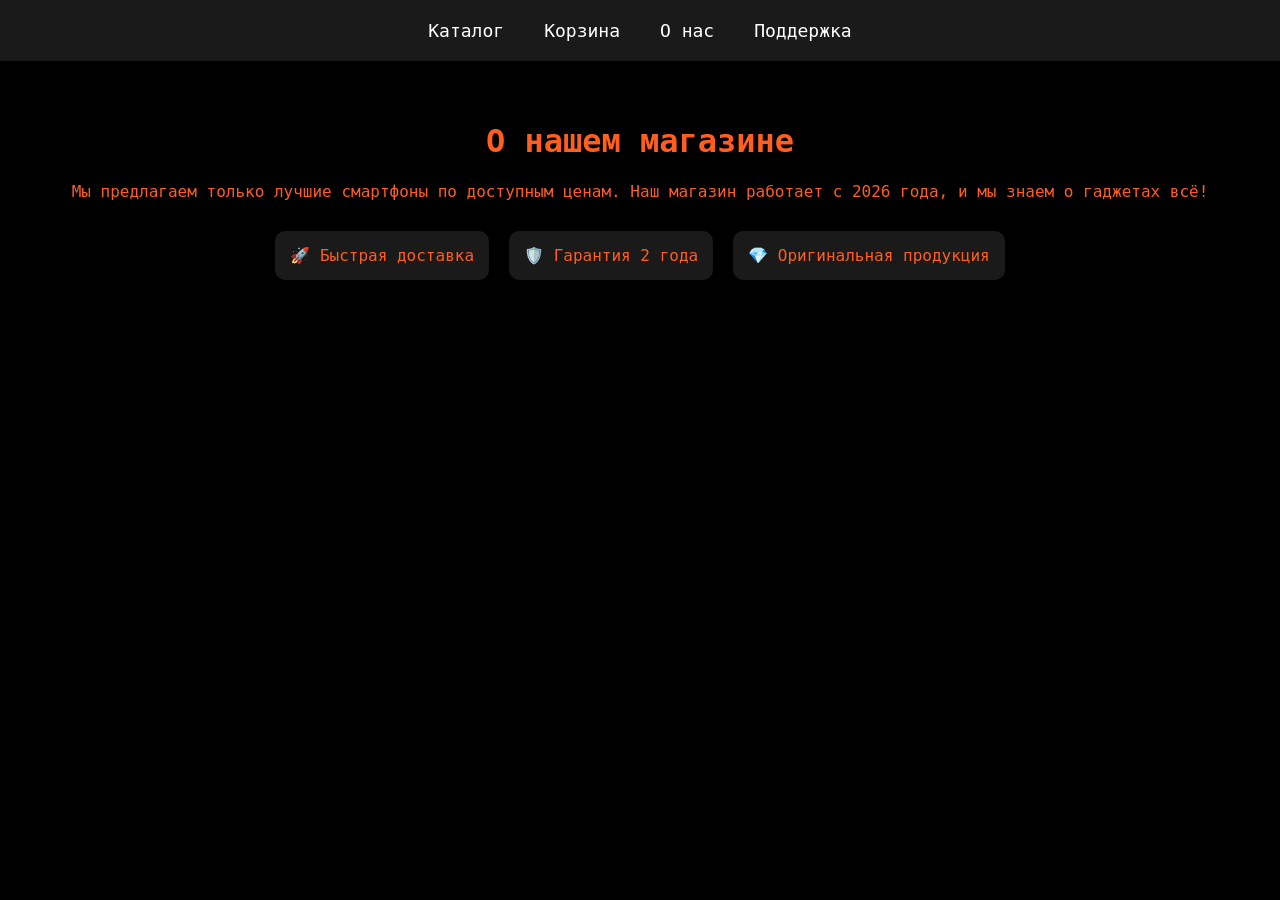
==== About_us.html @ 6d5170be "Add files via upload" ====
<!DOCTYPE html>
<html lang="ru">
<head>
    <meta charset="UTF-8">
    <title>About Us - Phone Shop</title>
    <link rel="stylesheet" href="Shops.css"> </head>
<body>
    <div class="prev">
        <a href="Products.html">Каталог</a>
        <a href="Cart.html">Корзина</a>
        <a href="About_us.html">О нас</a>
        <a href="Support.html">Поддержка</a>
    </div>


    <div class="content-box">
        <h1>О нашем магазине</h1>
        <p>Мы предлагаем только лучшие смартфоны по доступным ценам. Наш магазин работает с 2026 года, и мы знаем о гаджетах всё!</p>
        
        <div class="features">
            <div class="feat-item">🚀 Быстрая доставка</div>
            <div class="feat-item">🛡️ Гарантия 2 года</div>
            <div class="feat-item">💎 Оригинальная продукция</div>
        </div>
    </div>
</body>
</html>
---- Shops.css ----
body {
    margin: 0;
    padding: 0;
    background-color: #000;
    font-family: "Source Code Pro", monospace;
    color: rgb(255, 94, 30);
}

.prev {
    display: flex;
    justify-content: center;
    align-items: center;
    gap: 40px;
    background-color: #1a1a1a;
    padding: 20px 0;
    width: 100%;
}

.prev a {
    text-decoration: none;
    color: white;
    font-size: 18px;
    transition: 0.5s;
}

.prev a:hover {
    color: rgb(255, 123, 36);
}

.content-box {
    text-align: center;
    padding: 40px;
}

.support-table {
    margin: 20px auto;
    border-collapse: collapse;
    width: 80%;
}

.support-table th, .support-table td {
    border: 1px solid #444;
    padding: 10px;
}

.features {
    display: flex;
    justify-content: center;
    gap: 20px;
    margin-top: 30px;
}

.feat-item {
    background: #1a1a1a;
    padding: 15px;
    border-radius: 10px;
}
.product-image {
    display: block;
    float: left;
    margin-top: 20px;
    margin-left: 20px;
    width: 200px;
    height: auto;
    border-radius: 10px;
}
#A1 {
    color:#000;
    display: block;
    margin-left: 240px;
    margin-top: 40px;
    font-size: 18px;
    border: 1px solid #444;
    border-radius: 15px;
    width: fit-content;
    padding: 15px;
    background-color: rgb(255, 255, 255);
    backdrop-filter: blur(5px);
}
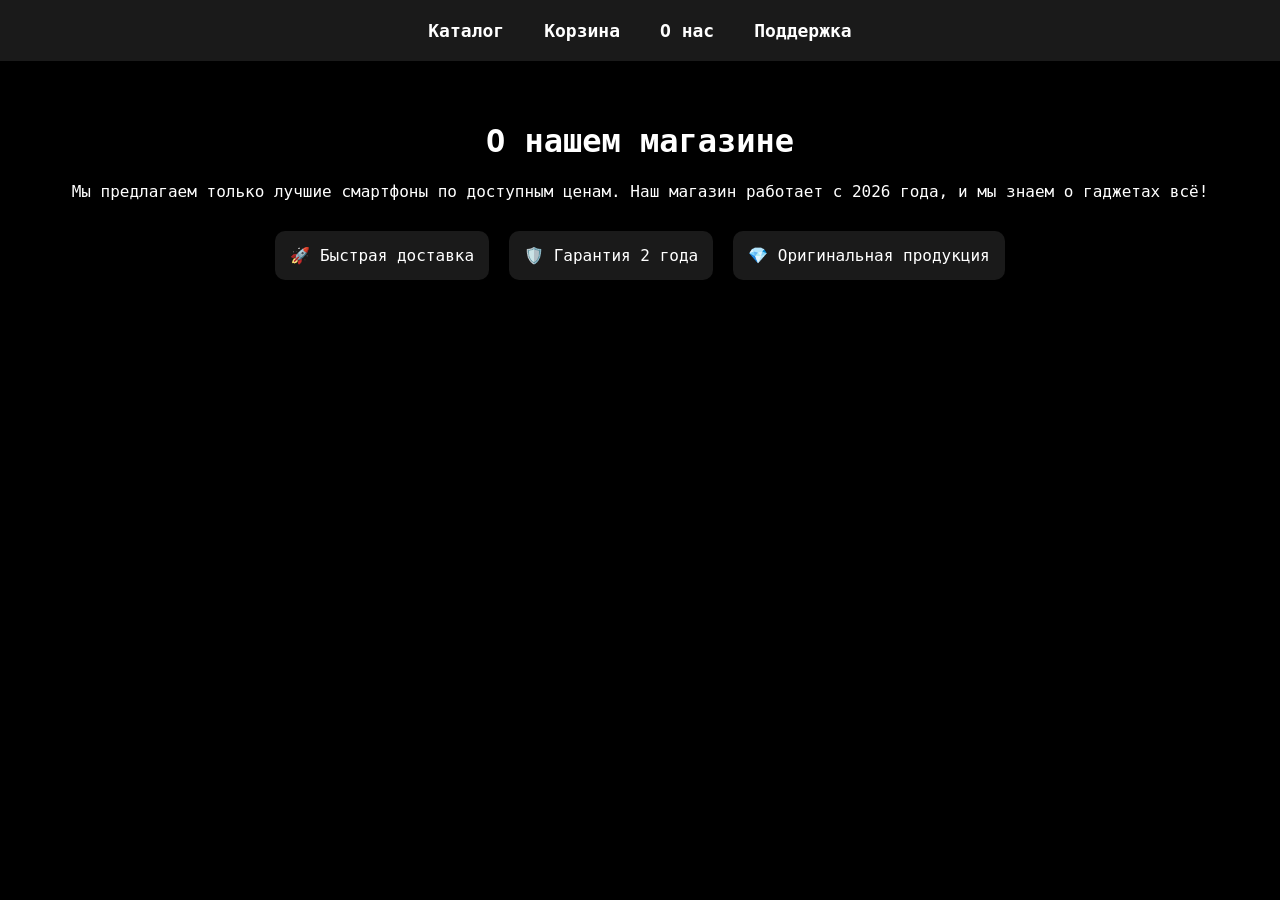
==== commit aac38450: "Add files via upload" ====
--- a/About_us.html
+++ b/About_us.html
@@ -1,12 +1,15 @@
 <!DOCTYPE html>
 <html lang="ru">
+
 <head>
     <meta charset="UTF-8">
     <title>About Us - Phone Shop</title>
-    <link rel="stylesheet" href="Shops.css"> </head>
+    <link rel="stylesheet" href="Shops.css">
+</head>
+
 <body>
     <div class="prev">
-        <a href="Products.html">Каталог</a>
+        <a href="index.html">Каталог</a>
         <a href="Cart.html">Корзина</a>
         <a href="About_us.html">О нас</a>
         <a href="Support.html">Поддержка</a>
@@ -15,8 +18,9 @@
 
     <div class="content-box">
         <h1>О нашем магазине</h1>
-        <p>Мы предлагаем только лучшие смартфоны по доступным ценам. Наш магазин работает с 2026 года, и мы знаем о гаджетах всё!</p>
-        
+        <p>Мы предлагаем только лучшие смартфоны по доступным ценам. Наш магазин работает с 2026 года, и мы знаем о
+            гаджетах всё!</p>
+
         <div class="features">
             <div class="feat-item">🚀 Быстрая доставка</div>
             <div class="feat-item">🛡️ Гарантия 2 года</div>
@@ -24,4 +28,5 @@
         </div>
     </div>
 </body>
+
 </html>
--- a/Shops.css
+++ b/Shops.css
@@ -3,7 +3,7 @@
     padding: 0;
     background-color: #000;
     font-family: "Source Code Pro", monospace;
-    color: rgb(255, 94, 30);
+    color: white;
 }
 
 .prev {
@@ -16,15 +16,107 @@
     width: 100%;
 }
 
+.logo {
+    color: chartreuse;
+    font-weight: bold;
+    font-size: 24px;
+    margin-right: 50px;
+}
+
 .prev a {
     text-decoration: none;
     color: white;
+    font-weight: bold;
     font-size: 18px;
-    transition: 0.5s;
+    transition: 0.3s;
 }
 
 .prev a:hover {
-    color: rgb(255, 123, 36);
+    color: chartreuse;
+}
+
+.banner {
+    width: 90%;
+    max-width: 1200px;
+    margin: 20px auto;
+    border-radius: 15px;
+    overflow: hidden;
+    height: 350px;
+}
+
+.banner img {
+    width: 100%;
+    height: 100%;
+    object-fit: cover;
+}
+
+.products-grid {
+    display: grid;
+    grid-template-columns: repeat(3, 1fr);
+    gap: 30px;
+    padding: 40px;
+    max-width: 1200px;
+    margin: 0 auto;
+}
+
+.product-card {
+    background-color: #1a1a1a;
+    padding: 20px;
+    border-radius: 15px;
+    text-align: center;
+    transition: 0.3s;
+    border: 1px solid #333;
+}
+
+.product-card:hover {
+    transform: translateY(-5px);
+    border-color: chartreuse;
+}
+
+.product-card img {
+    height: 200px;
+    width: 100%;
+    object-fit: contain;
+    margin-bottom: 15px;
+    /* Если хочешь убрать белый фон у всех сразу, раскомментируй строку ниже: */
+    /* background-color: white; border-radius: 10px; */
+}
+
+.price {
+    display: block;
+    font-size: 22px;
+    color: chartreuse;
+    margin: 10px 0;
+}
+
+.buttons {
+    display: flex;
+    gap: 10px;
+    justify-content: center;
+}
+
+.cart-btn,
+.buy-btn {
+    padding: 10px 15px;
+    border-radius: 5px;
+    border: none;
+    font-weight: bold;
+    cursor: pointer;
+    transition: 0.2s;
+}
+
+.cart-btn {
+    background-color: #333;
+    color: white;
+}
+
+.buy-btn {
+    background-color: chartreuse;
+    color: black;
+}
+
+.buy-btn:hover {
+    box-shadow: 0 0 10px chartreuse;
 }
 
 .content-box {
@@ -36,11 +128,13 @@
     margin: 20px auto;
     border-collapse: collapse;
     width: 80%;
+    color: white;
 }
 
-.support-table th, .support-table td {
+.support-table th,
+.support-table td {
     border: 1px solid #444;
-    padding: 10px;
+    padding: 15px;
 }
 
 .features {
@@ -54,26 +148,4 @@
     background: #1a1a1a;
     padding: 15px;
     border-radius: 10px;
-}
-.product-image {
-    display: block;
-    float: left;
-    margin-top: 20px;
-    margin-left: 20px;
-    width: 200px;
-    height: auto;
-    border-radius: 10px;
-}
-#A1 {
-    color:#000;
-    display: block;
-    margin-left: 240px;
-    margin-top: 40px;
-    font-size: 18px;
-    border: 1px solid #444;
-    border-radius: 15px;
-    width: fit-content;
-    padding: 15px;
-    background-color: rgb(255, 255, 255);
-    backdrop-filter: blur(5px);
 }
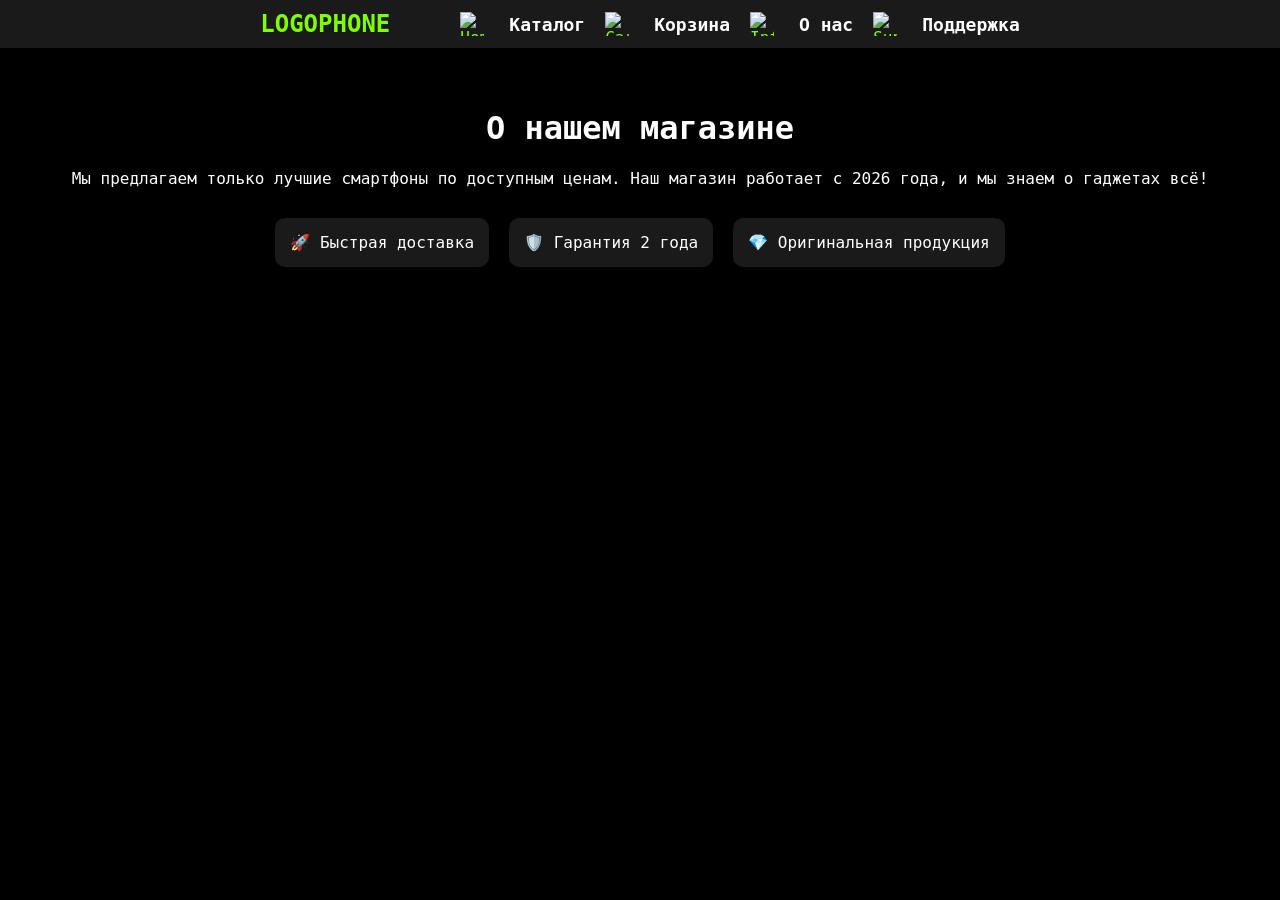
==== commit 25226557: "Add files via upload" ====
--- a/About_us.html
+++ b/About_us.html
@@ -9,9 +9,14 @@
 
 <body>
     <div class="prev">
+        <div class="logo">LOGOPHONE</div>
+        <img src="https://cdn-icons-png.flaticon.com/512/12765/12765761.png" alt="Home Icon" class="home-icon">
         <a href="index.html">Каталог</a>
+        <img src="https://cdn-icons-png.flaticon.com/512/6463/6463564.png" alt="Cart Icon" class="cart-icon">
         <a href="Cart.html">Корзина</a>
+        <img src="https://cdn-icons-png.flaticon.com/512/943/943593.png" alt="Info Icon" class="info-icon">
         <a href="About_us.html">О нас</a>
+        <img src="https://cdn-icons-png.flaticon.com/512/837/837877.png" alt="Support Icon" class="support-icon">
         <a href="Support.html">Поддержка</a>
     </div>
 
--- a/Shops.css
+++ b/Shops.css
@@ -10,10 +10,11 @@
     display: flex;
     justify-content: center;
     align-items: center;
-    gap: 40px;
+    gap: 20px;
     background-color: #1a1a1a;
-    padding: 20px 0;
+    padding: 10px 0;
     width: 100%;
+    margin-right: 20px;
 }
 
 .logo {
@@ -46,7 +47,7 @@
 
 .banner img {
     width: 100%;
-    height: 100%;
+    height: 450px;
     object-fit: cover;
 }
 
@@ -69,7 +70,7 @@
 }
 
 .product-card:hover {
-    transform: translateY(-5px);
+    transform: translateY(-10px);
     border-color: chartreuse;
 }
 
@@ -78,8 +79,8 @@
     width: 100%;
     object-fit: contain;
     margin-bottom: 15px;
-    /* Если хочешь убрать белый фон у всех сразу, раскомментируй строку ниже: */
-    /* background-color: white; border-radius: 10px; */
+    background-color: white;
+    border-radius: 10px;
 }
 
 .price {
@@ -148,4 +149,157 @@
     background: #1a1a1a;
     padding: 15px;
     border-radius: 10px;
+}
+
+hr {
+    border: 0;
+    height: 1px;
+    background: #707070;
+}
+
+.contact-info {
+    text-align: center;
+    margin-bottom: 40px;
+    background-color: #6d6d6d;
+}
+
+.cart-container {
+    max-width: 900px;
+    margin: 0 auto;
+    background-color: #1a1a1a;
+    padding: 30px;
+    border-radius: 20px;
+    border: 1px solid #333;
+}
+
+.cart-item {
+    display: flex;
+    align-items: center;
+    justify-content: space-between;
+    padding: 20px 0;
+    border-bottom: 1px solid #333;
+}
+
+.cart-img {
+    height: 80px;
+    object-fit: contain;
+}
+
+.cart-info {
+    flex: 2;
+    text-align: left;
+    padding-left: 20px;
+}
+
+.cart-info h3 {
+    margin: 0;
+    color: chartreuse;
+}
+
+.cart-quantity {
+    display: flex;
+    align-items: center;
+    gap: 15px;
+    flex: 1;
+}
+
+.qty-btn {
+    background: #333;
+    color: rgb(255, 255, 255);
+    border: none;
+    padding: 5px 12px;
+    border-radius: 5px;
+    cursor: pointer;
+}
+
+.cart-price {
+    font-size: 20px;
+    font-weight: bold;
+    flex: 1;
+}
+
+.remove-btn {
+    background: none;
+    border: none;
+    color: #666;
+    font-size: 24px;
+    cursor: pointer;
+    transition: 0.3s;
+}
+
+.remove-btn:hover {
+    color: #FFC000;
+}
+
+.cart-summary {
+    margin-top: 30px;
+    text-align: right;
+}
+
+.total-text {
+    font-size: 24px;
+    margin-bottom: 20px;
+}
+
+.total-text span {
+    color: chartreuse;
+    font-weight: bold;
+}
+
+.checkout-btn {
+    background-color: chartreuse;
+    color: black;
+    border: none;
+    padding: 15px 40px;
+    font-size: 18px;
+    font-weight: bold;
+    border-radius: 10px;
+    cursor: pointer;
+    transition: 0.3s;
+}
+
+.checkout-btn:hover {
+    box-shadow: 0 0 15px chartreuse;
+}
+
+.home-icon,
+.cart-icon,
+.info-icon,
+.support-icon {
+    width: 24px;
+    height: 24px;
+    margin-right: 5px;
+    color: chartreuse;
+}
+
+#Pro {
+    font-size: 22px;
+    color: gold
+}
+
+@media (max-width: 768px) {
+    .prev {
+        gap: 10px;
+        flex-wrap: wrap;
+    }
+
+    .logo {
+        margin-right: 10px;
+        font-size: 18px;
+    }
+
+    .products-grid {
+        grid-template-columns: 1fr;
+        padding: 20px;
+    }
+
+    .banner {
+        height: 200px;
+    }
+
+    .cart-item {
+        flex-direction: column;
+        text-align: center;
+        gap: 15px;
+    }
 }
